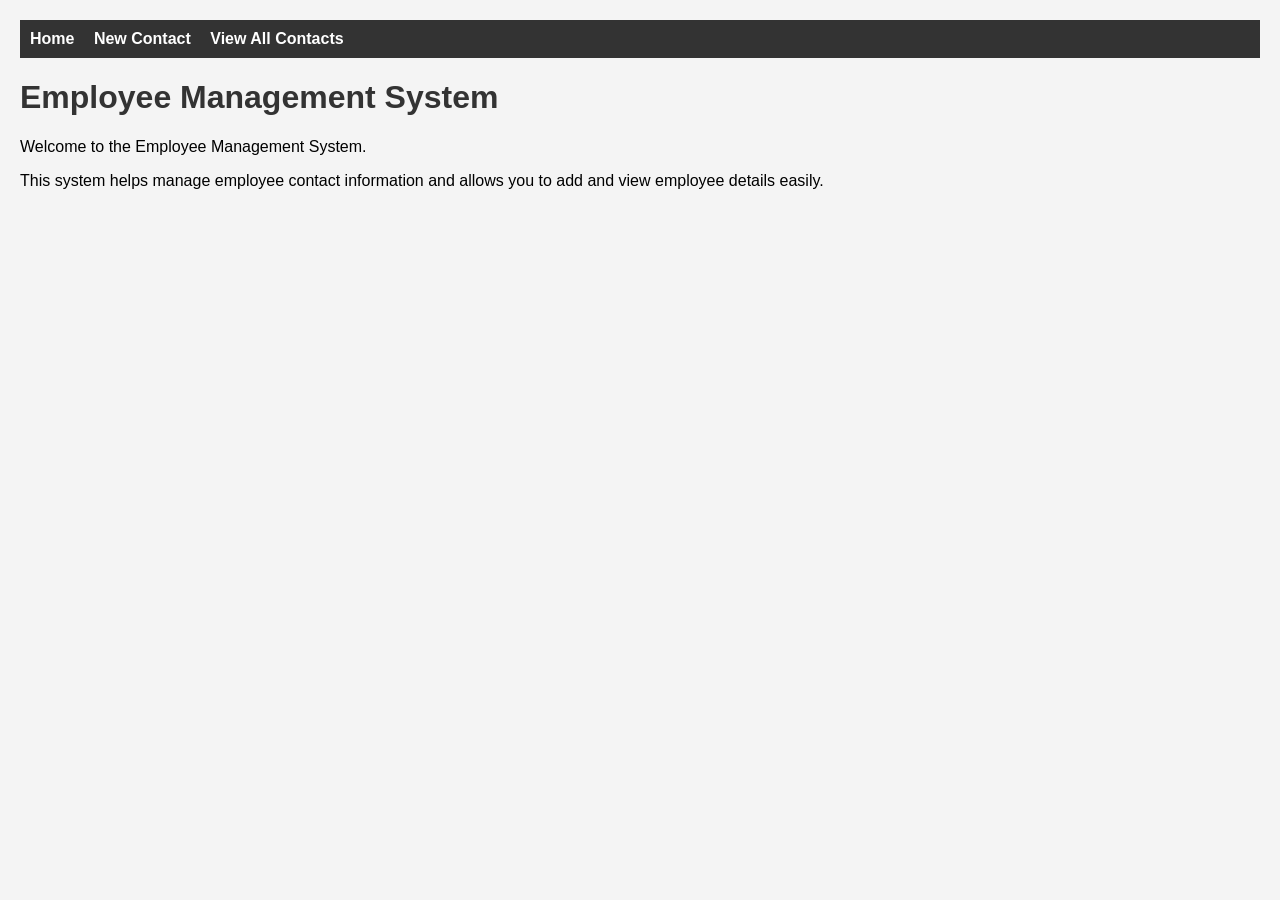
==== index.html @ f7469f61 "Changed the employee contacts" ====
<!DOCTYPE html>
<html lang="en">
<head>
    <meta charset="UTF-8">
    <meta name="viewport" content="width=device-width, initial-scale=1.0">
    <title>Employee Management System</title>
    <link rel="stylesheet" href="styles.css">
</head>
<body>
    <nav>
        <a href="index.html">Home</a>
        <a href="new-contact.html">New Contact</a>
        <a href="view-contacts.html">View All Contacts</a>
        </nav>

        <h1>Employee Management System</h1>

        <p>Welcome to the Employee Management System.</p>

        <p>This system helps manage employee contact information and allows you to add and view employee details easily.</>
    
</body>
</html>
---- styles.css ----
body {
    font-family: Arial,sans-serif;
    margin: 20px;
    background-color: #f4f4f4;
}

nav{
    background-color: #333;
    padding: 10px;
}

nav a{
    color: white;
    text-decoration: none;
    margin-right: 15px;
    font-weight: bold;
}

nav a:hover {
    color: yellow;
}

h1{
    color: #333;
}

form{
    background-color: white;
    padding: 20px;
    width: 300px;
    border-radius: 5px;
}

input{
    width: 100%;
    padding: 8px;
}

table{
    width: 100%;
    border-collapse: collapse;
    background-color: white;
}

th,td {
    padding: 10px;
    text-align: left;
}

th{
    background-color: #333;
    color: white;
}

button{
    padding: 5px 10px;
    margin-right: 5px;
    border: none;
    background-color: #333;
    color: white;
    cursor: pointer;
}

button:hover{
    background-color: #555;
}
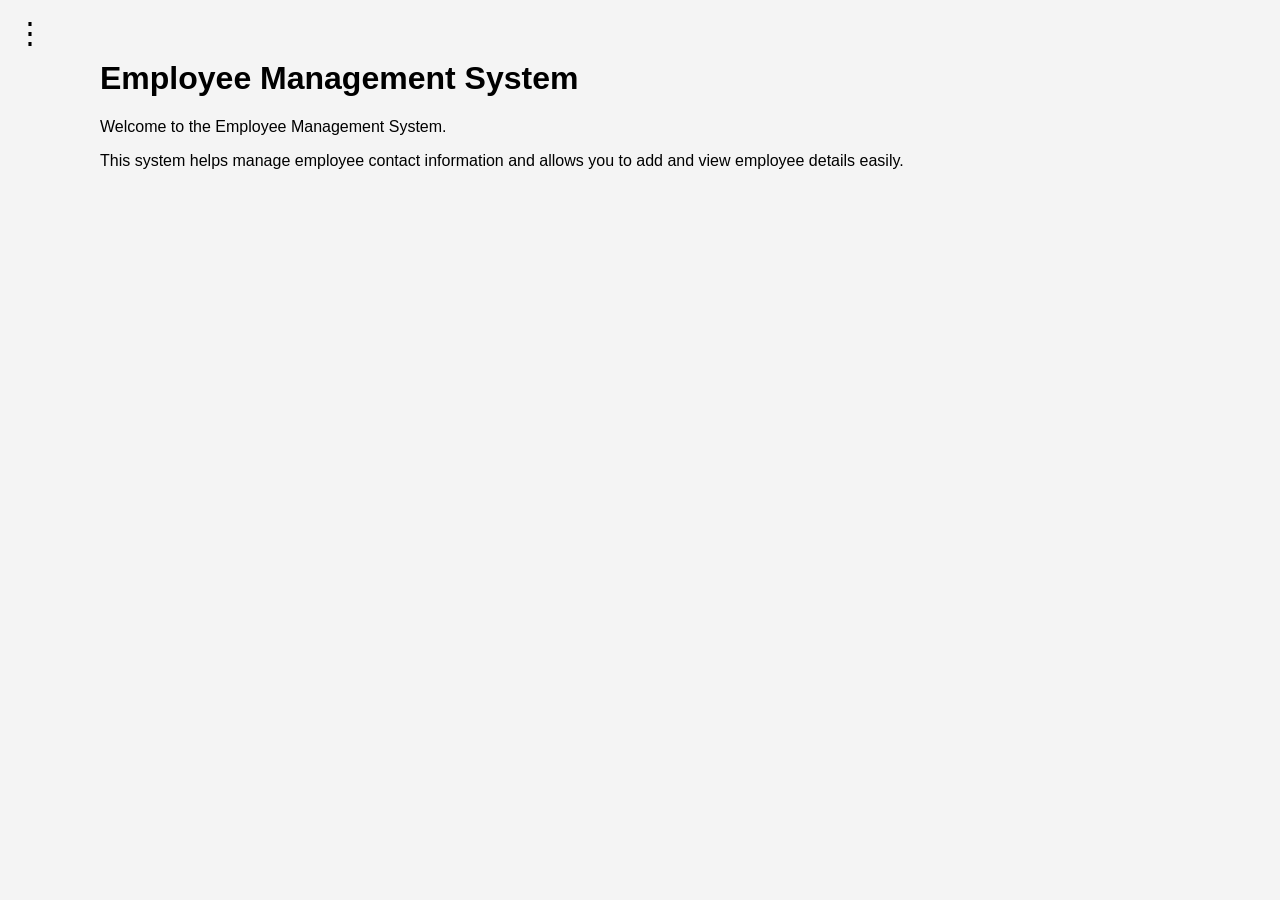
==== commit d3a7f877: "Sidebar" ====
--- a/index.html
+++ b/index.html
@@ -7,17 +7,20 @@
     <link rel="stylesheet" href="styles.css">
 </head>
 <body>
-    <nav>
+    <input type="checkbox" id="menu-toggle">
+    <label for="menu-toggle" class="menu-btn">&#8942;</label>
+
+    <nav class="sidebar">
         <a href="index.html">Home</a>
-        <a href="new-contact.html">New Contact</a>
-        <a href="view-contacts.html">View All Contacts</a>
-        </nav>
-
+         <a href="new-contact.html">New Contact</a>
+          <a href="view-contacts.html">View All Contacts</a>
+ </nav>
+<div class="container">
         <h1>Employee Management System</h1>
 
         <p>Welcome to the Employee Management System.</p>
 
-        <p>This system helps manage employee contact information and allows you to add and view employee details easily.</>
-    
+        <p>This system helps manage employee contact information and allows you to add and view employee details easily.</p>
+    </div>
 </body>
 </html>
--- a/styles.css
+++ b/styles.css
@@ -4,20 +4,52 @@
     background-color: #f4f4f4;
 }
 
-nav{
-    background-color: #333;
-    padding: 10px;
+
+#menu-toggle{
+display:none;
 }
 
-nav a{
-    color: white;
-    text-decoration: none;
-    margin-right: 15px;
-    font-weight: bold;
+
+
+.menu-btn{
+font-size:30px;
+cursor:pointer;
+position:fixed;
+top:15px;
+left:15px;
 }
 
-nav a:hover {
-    color: yellow;
+
+
+.sidebar{
+position:fixed;
+left:-200px;
+top:0;
+width:200px;
+height:100%;
+background:#333;
+padding-top:60px;
+transition:0.3s;
+}
+
+
+
+.sidebar a{
+display:block;
+color:white;
+padding:10px;
+text-decoration:none;
+}
+
+.sidebar a:hover{
+background:#555;
+}
+
+
+
+#menu-toggle:checked + .menu-btn + .sidebar{
+left:0;
+}
 }
 
 h1{
@@ -63,4 +95,9 @@
 
 button:hover{
     background-color: #555;
+}
+
+.container{
+    margin-left: 80px;
+    margin-top: 60px;
 }
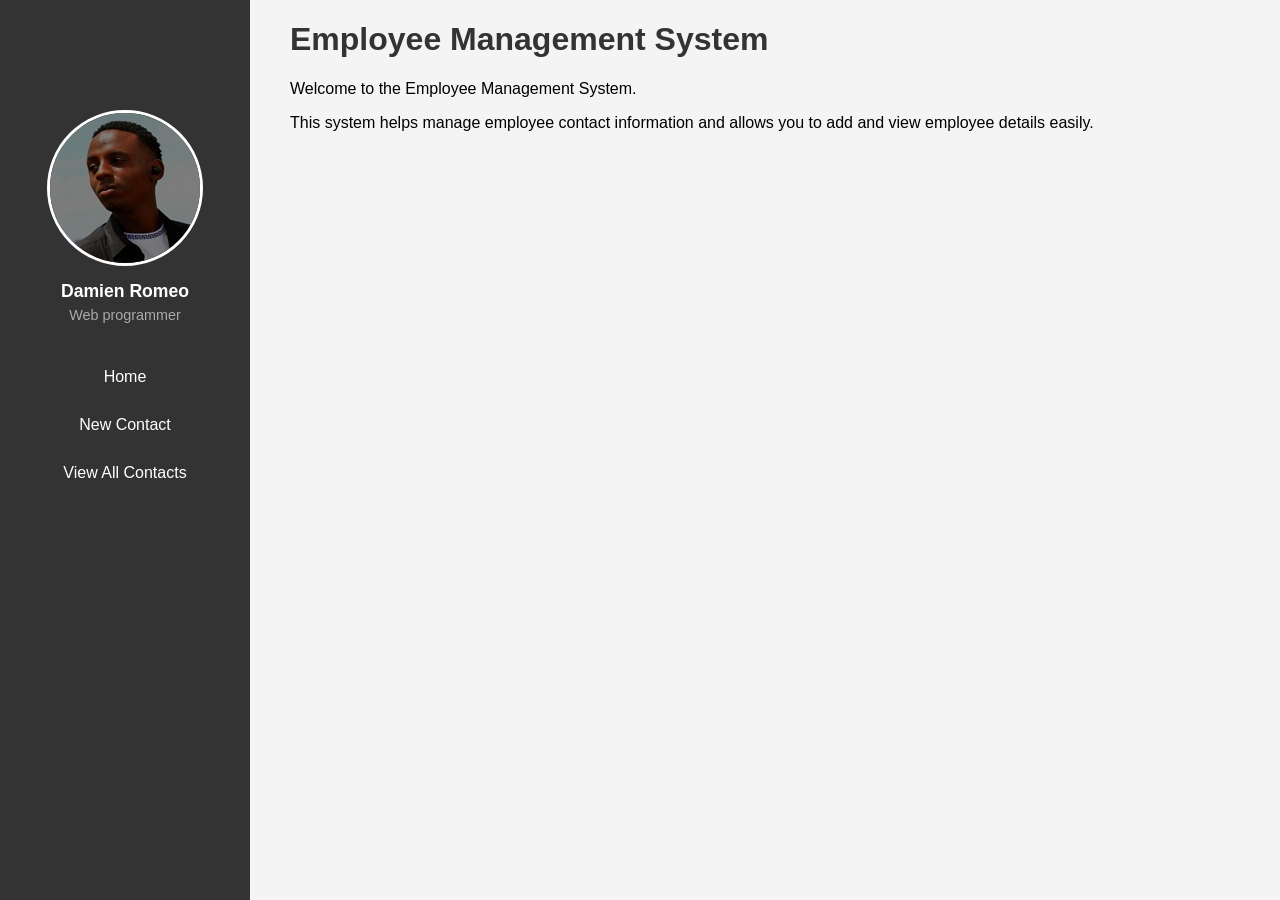
==== commit 10531ea9: "Sidebar" ====
--- a/index.html
+++ b/index.html
@@ -7,14 +7,25 @@
     <link rel="stylesheet" href="styles.css">
 </head>
 <body>
-    <input type="checkbox" id="menu-toggle">
-    <label for="menu-toggle" class="menu-btn">&#8942;</label>
+  
 
-    <nav class="sidebar">
+    <div class="sidebar">
+        
+    
+    <div class="profile">
+        <div class="profile-pic">
+            <img src="Images/Profile.jpg.jpeg" alt="Profile Picture"> 
+        </div>
+        
+        <h3>Damien Romeo</h3>
+        
+        <p>Web programmer</p>
+    </div>
+
         <a href="index.html">Home</a>
          <a href="new-contact.html">New Contact</a>
           <a href="view-contacts.html">View All Contacts</a>
- </nav>
+    </div>
 <div class="container">
         <h1>Employee Management System</h1>
 
--- a/styles.css
+++ b/styles.css
@@ -5,31 +5,59 @@
 }
 
 
-#menu-toggle{
-display:none;
-}
-
-
-
-.menu-btn{
-font-size:30px;
-cursor:pointer;
-position:fixed;
-top:15px;
-left:15px;
-}
-
 
 
 .sidebar{
 position:fixed;
-left:-200px;
+left:0;
 top:0;
-width:200px;
-height:100%;
+width:250px;
+height:100vh;
 background:#333;
 padding-top:60px;
 transition:0.3s;
+    display: flex;
+    flex-direction: column;
+    align-items: center; 
+}
+
+
+.profile {
+    margin-top: 50px;       
+    margin-bottom: 30px;    
+    text-align: center;     
+}
+
+
+.profile-pic {
+    width: 150px;            
+    height: 150px;
+    
+    margin: 0 auto 15px auto; 
+    border: 3px solid white; 
+    border-radius: 50%;
+    overflow: hidden;
+    background-size: cover;
+}
+
+
+.profile h3 {
+    margin: 0;
+    color: #fff;
+    font-size: 1.1em;
+}
+
+
+.profile p {
+    margin: 5px 0 0 0;
+    color: #aaa;
+    font-size: 0.9em;
+}
+
+
+.nav-links {
+    width: 100%;
+    
 }
 
 
@@ -37,20 +65,15 @@
 .sidebar a{
 display:block;
 color:white;
-padding:10px;
+padding:15px;
 text-decoration:none;
 }
-
-.sidebar a:hover{
-background:#555;
+.sidebar a:hover {
+    color: burlywood;
+    transition: color 0.3s;
 }
 
 
-
-#menu-toggle:checked + .menu-btn + .sidebar{
-left:0;
-}
-}
 
 h1{
     color: #333;
@@ -58,9 +81,15 @@
 
 form{
     background-color: white;
-    padding: 20px;
+    padding: 30px;
     width: 300px;
     border-radius: 5px;
+    max-width: 400px;
+    margin: 40px auto;
+    padding: 30px;
+    border-radius:15px;
+    box-shadow: 0 4px 12px rgba(0, 0, 0, 0.1);
+    border: 1px solid #eee;
 }
 
 input{
@@ -69,9 +98,14 @@
 }
 
 table{
-    width: 100%;
+    width: 95%;
+    border-radius: 8px;
     border-collapse: collapse;
     background-color: white;
+    box-sizing: border-box;
+    margin-right: 50px;
+    display: table;
+
 }
 
 th,td {
@@ -98,6 +132,8 @@
 }
 
 .container{
-    margin-left: 80px;
-    margin-top: 60px;
+    margin-left: 250px;
+    padding-left: 20px;
+    padding-right: 20px;
+    width: calc(100% - 200px);
 }
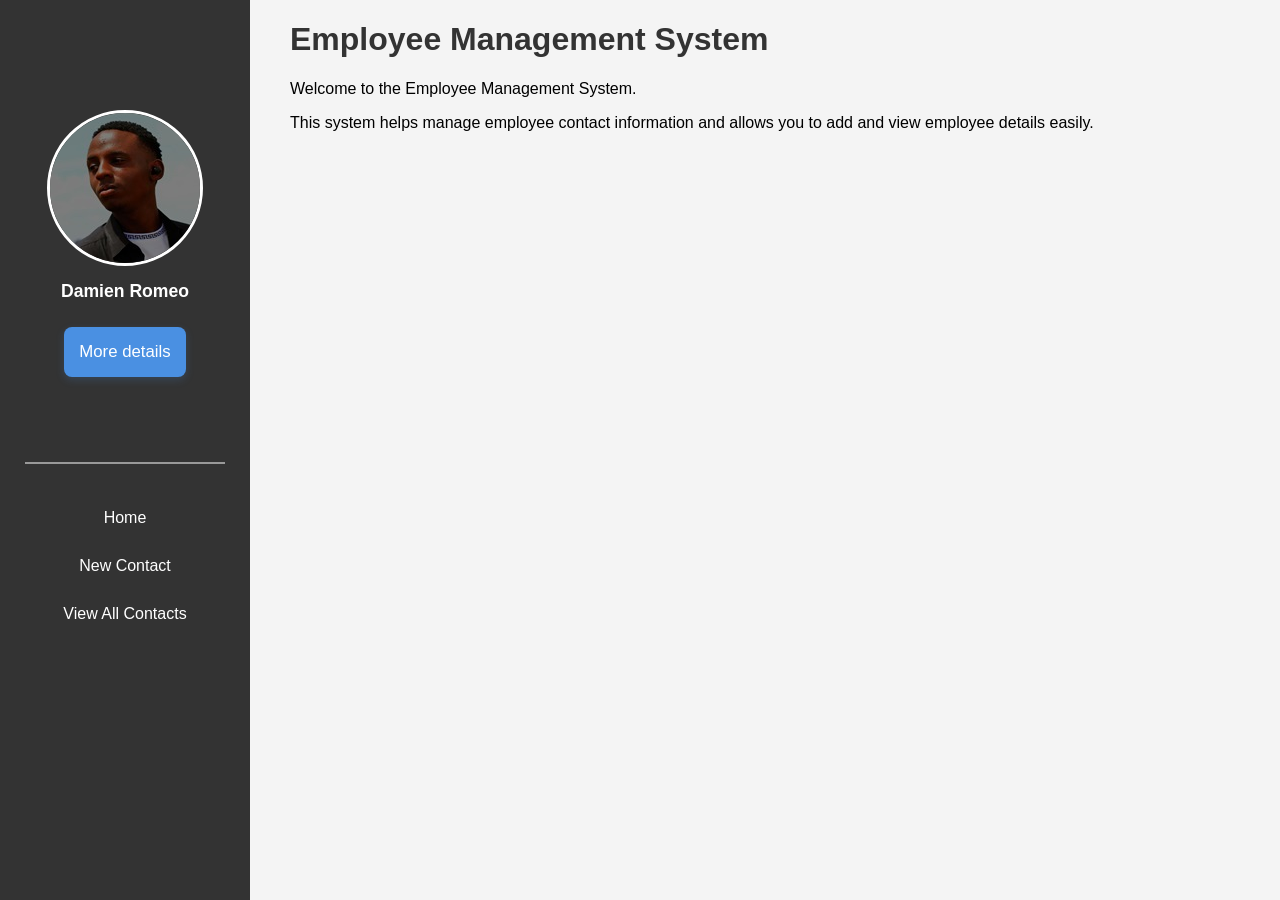
==== commit 5cd54f6e: "Added Profile Card" ====
--- a/index.html
+++ b/index.html
@@ -19,9 +19,9 @@
         
         <h3>Damien Romeo</h3>
         
-        <p>Web programmer</p>
+        <a href="profilecard/profile.html" class="profile-btn">More details</a>
     </div>
-
+<hr style="border: none; height: 2px; background-color: #999; margin: 30px 10%; display: block !important; width: 80% !important;">
         <a href="index.html">Home</a>
          <a href="new-contact.html">New Contact</a>
           <a href="view-contacts.html">View All Contacts</a>
@@ -34,4 +34,5 @@
         <p>This system helps manage employee contact information and allows you to add and view employee details easily.</p>
     </div>
 </body>
+<script src="main.js"></script>
 </html>
--- a/styles.css
+++ b/styles.css
@@ -136,4 +136,49 @@
     padding-left: 20px;
     padding-right: 20px;
     width: calc(100% - 200px);
+}
+
+.actions button {
+    margin: 4px 2px;
+    padding: 6px 10px;
+    border: none;
+    border-radius: 4px;
+    color: white;
+    cursor: pointer;
+}
+.details { background: #007bff; }
+.edit   { background: #fd7e14; }
+.delete { background: #dc3545; }
+
+thead th {
+    background-color: #333;
+    color: white;
+    padding: 10px;
+    text-align: center;
+}
+
+th:last-child {
+    background-color: #222;   
+}
+
+.profile-btn {
+    display: block;
+    width: fit-content;
+    margin: 25px auto;
+    padding: 12px 32px;
+    background-color: #4a90e2;
+    color: white;
+    text-decoration: none;
+    border-radius: 8px;
+    font-size: 1.05rem;
+    font-weight: 500;
+    text-align: center;
+    transition: all 0.2s ease;
+    box-shadow: 0 3px 8px rgba(74, 144, 226, 0.2);
+}
+
+.profile-btn:hover {
+    background-color: #357abd;
+    transform: translateY(-2px);
+    box-shadow: 0 6px 14px rgba(74, 144, 226, 0.3);
 }
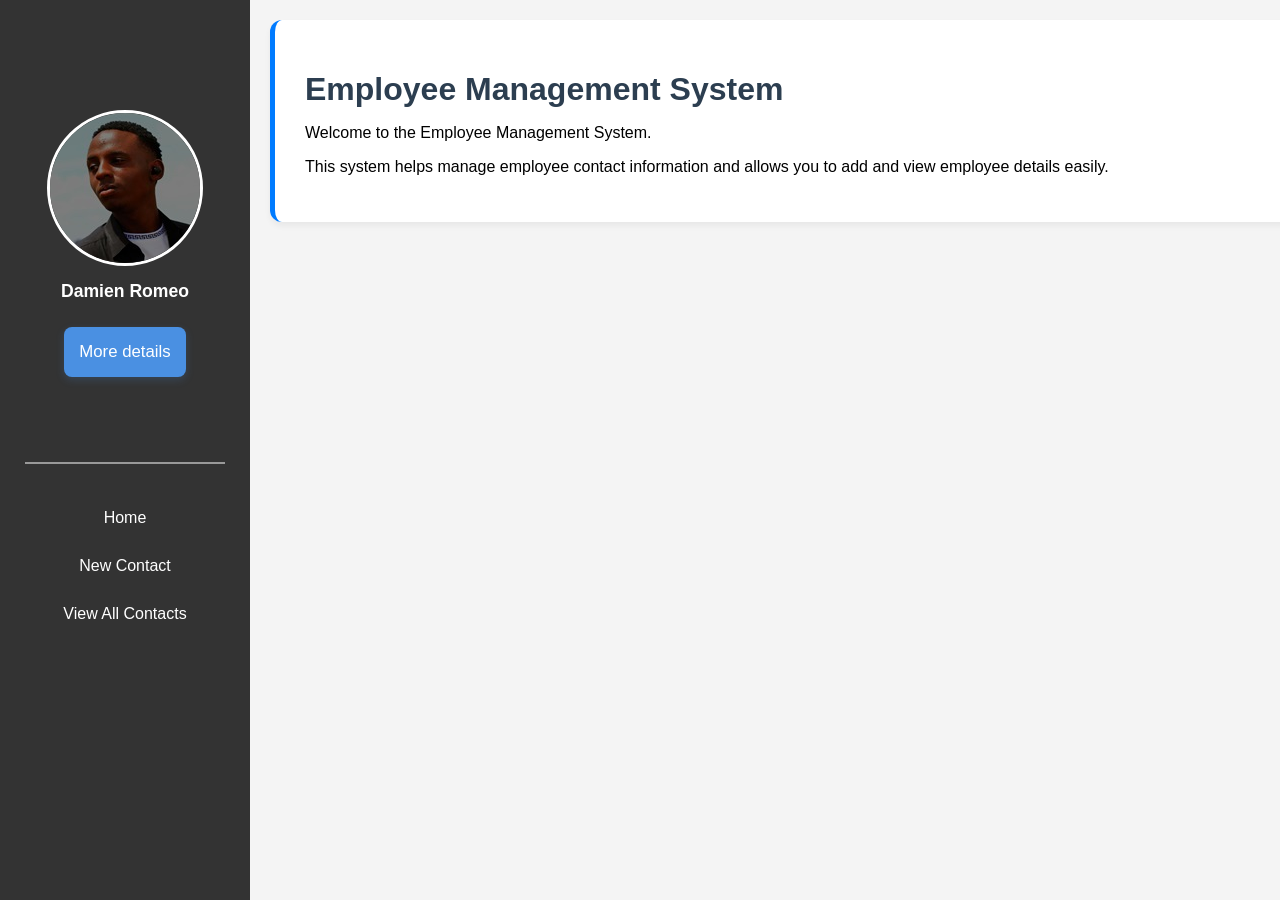
==== commit 5a478b26: "Added style to home page" ====
--- a/index.html
+++ b/index.html
@@ -26,7 +26,7 @@
          <a href="new-contact.html">New Contact</a>
           <a href="view-contacts.html">View All Contacts</a>
     </div>
-<div class="container">
+<div id="welcome-card" class="container">
         <h1>Employee Management System</h1>
 
         <p>Welcome to the Employee Management System.</p>
--- a/styles.css
+++ b/styles.css
@@ -181,4 +181,21 @@
     background-color: #357abd;
     transform: translateY(-2px);
     box-shadow: 0 6px 14px rgba(74, 144, 226, 0.3);
+}
+
+#welcome-card {
+    background: #fff;
+    padding: 30px;
+    padding-right: 20px;
+    border-radius: 12px;
+    box-shadow: 0 4px 6px rgba(0, 0, 0, 0.05);
+    border-left: 5px solid #007bff; 
+    margin-right: 5%;
+    display: block;
+}
+
+h1 {
+    font-size: 2rem;
+    margin-bottom: 10px;
+    color: #2c3e50;
 }
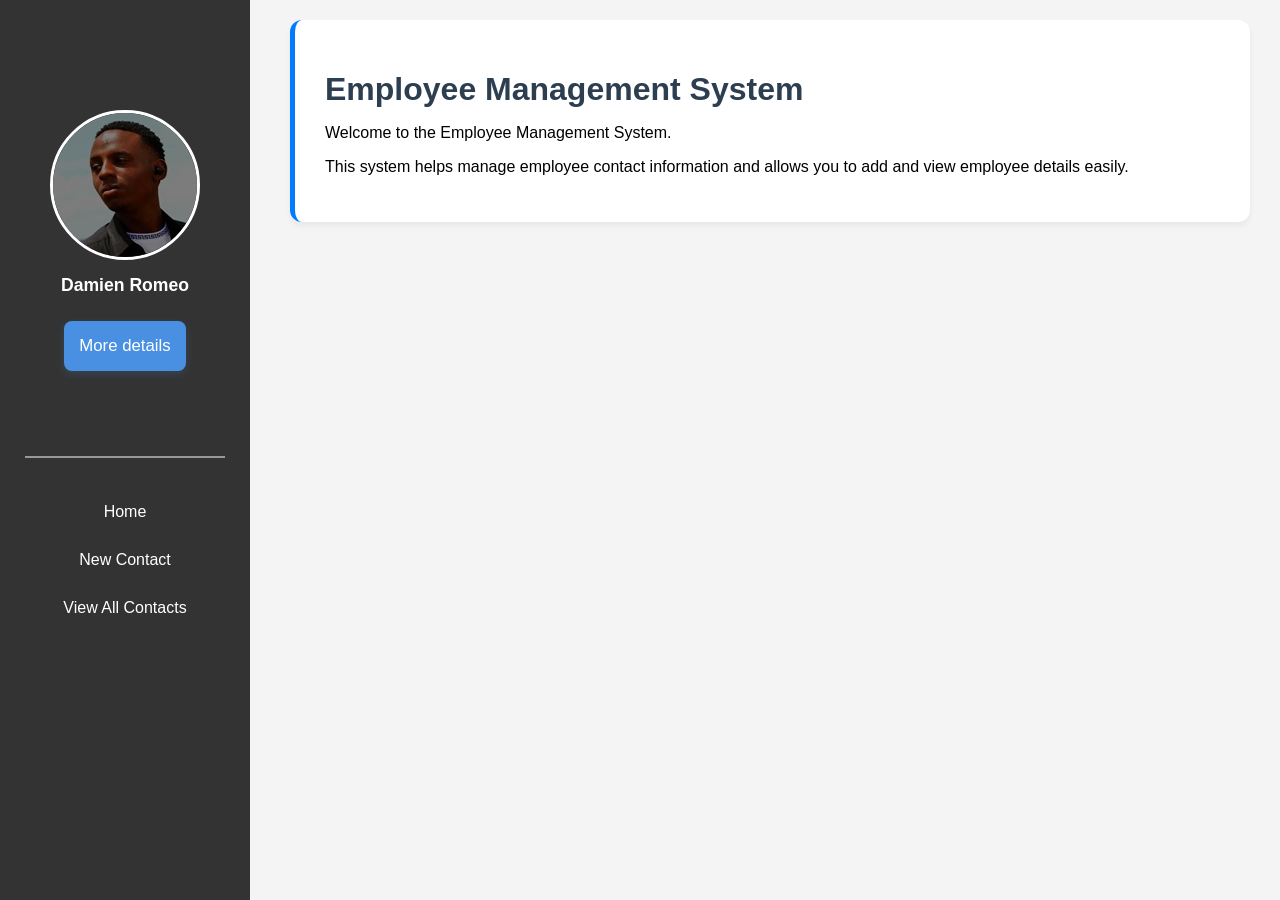
==== commit b1bb70e0: "tried to add mobile responsiveness" ====
--- a/index.html
+++ b/index.html
@@ -6,7 +6,8 @@
     <title>Employee Management System</title>
     <link rel="stylesheet" href="styles.css">
 </head>
-<body>
+<body> 
+    <div class="MR">
   
 
     <div class="sidebar">
@@ -33,6 +34,7 @@
 
         <p>This system helps manage employee contact information and allows you to add and view employee details easily.</p>
     </div>
+    </div>
 </body>
 <script src="main.js"></script>
 </html>
--- a/styles.css
+++ b/styles.css
@@ -1,7 +1,15 @@
+*{
+    box-sizing: border-box;
+}
+
 body {
     font-family: Arial,sans-serif;
     margin: 20px;
     background-color: #f4f4f4;
+    background-image: url('Images/laptop-coffee-cup-notepad-black-background-top-view.jpg');
+    background-size: cover;
+    
+    
 }
 
 
@@ -136,6 +144,7 @@
     padding-left: 20px;
     padding-right: 20px;
     width: calc(100% - 200px);
+   
 }
 
 .actions button {
@@ -191,6 +200,7 @@
     box-shadow: 0 4px 6px rgba(0, 0, 0, 0.05);
     border-left: 5px solid #007bff; 
     margin-right: 5%;
+    width: 80%;
     display: block;
 }
 
@@ -198,4 +208,15 @@
     font-size: 2rem;
     margin-bottom: 10px;
     color: #2c3e50;
+}
+.MR {
+    width: 100%;
+    max-width: 1200px;
+    margin: auto;
+}
+
+@media (max-width: 768px) {
+    .sidebar {
+        flex-direction: column;
+    }
 }
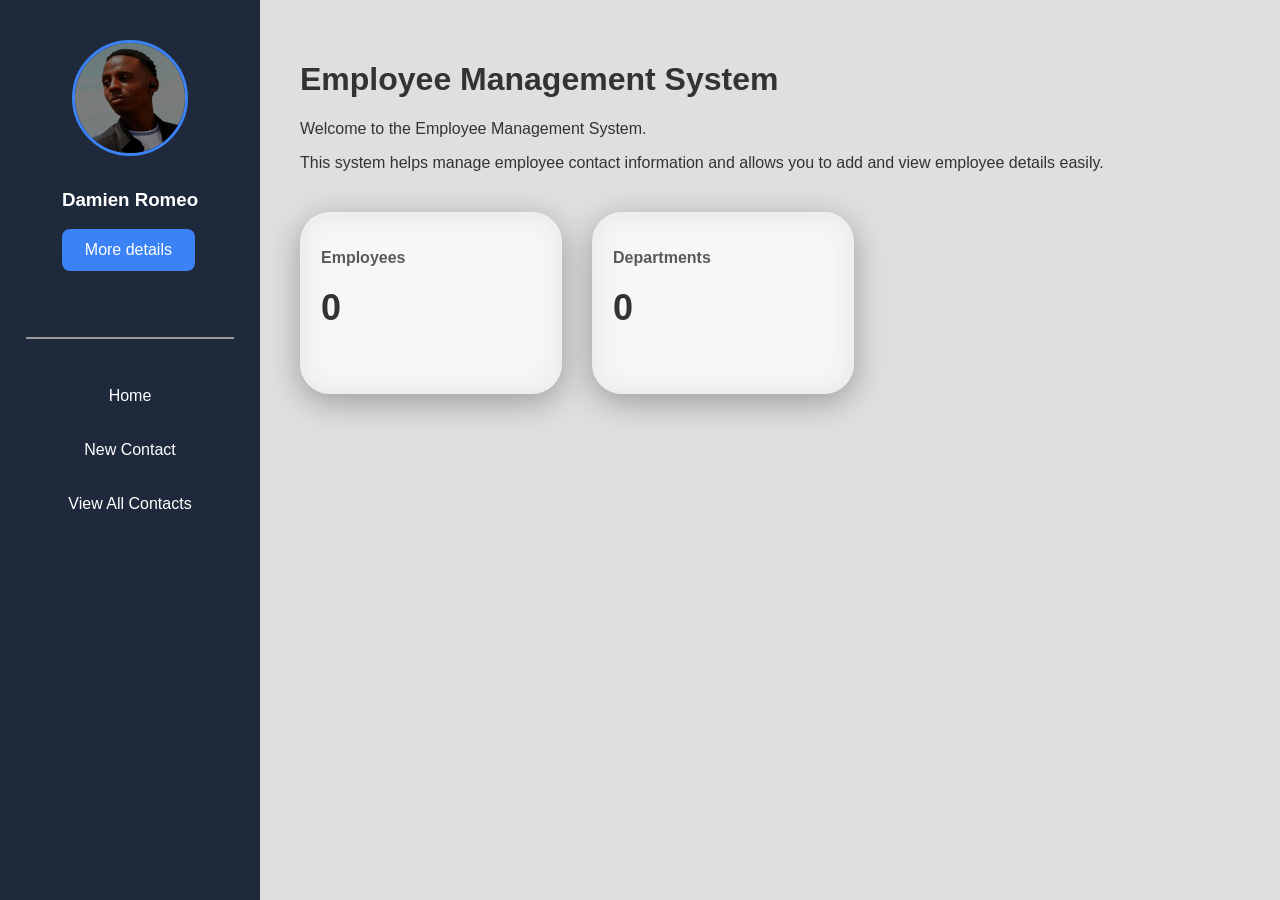
==== commit 56598256: "Added Stat Cards" ====
--- a/index.html
+++ b/index.html
@@ -33,8 +33,23 @@
         <p>Welcome to the Employee Management System.</p>
 
         <p>This system helps manage employee contact information and allows you to add and view employee details easily.</p>
-    </div>
-    </div>
+
+        <div class="stats-container">
+
+  <div class="stat-card">
+    <h3>Employees</h3>
+    <p id="employeeCount">25</p>
+  </div>
+
+  <div class="stat-card">
+    <h3>Departments</h3>
+    <p id="departmentCount">5</p>
+  </div>
+
+</div>
+</div>
+
+
 </body>
 <script src="main.js"></script>
 </html>
--- a/styles.css
+++ b/styles.css
@@ -1,222 +1,301 @@
-*{
-    box-sizing: border-box;
-}
-
+/* ================= BASE ================= */
 body {
-    font-family: Arial,sans-serif;
-    margin: 20px;
-    background-color: #f4f4f4;
-    background-image: url('Images/laptop-coffee-cup-notepad-black-background-top-view.jpg');
-    background-size: cover;
-    
-    
-}
-
-
-
-
-.sidebar{
-position:fixed;
-left:0;
-top:0;
-width:250px;
-height:100vh;
-background:#333;
-padding-top:60px;
-transition:0.3s;
+    margin: 0;
+    padding: 0;
+    font-family: Arial, sans-serif;
+
+    background: url('Images/laptop-coffee-cup-notepad-black-background-top-view.jpg') no-repeat center center/cover;
+    min-height: 100vh;
+    color: #333;
+    position: relative;
+}
+
+/* Overlay for better readability */
+body::before {
+    content: "";
+    position: fixed;
+    inset: 0;
+    background: rgba(0, 0, 0, 0.5);
+    backdrop-filter: blur(4px);
+    z-index: -1;
+}
+
+/* Layout */
+.MR {
+    display: flex;
+    width: 100%;
+    min-height: 100vh;
+}
+
+/* ================= SIDEBAR ================= */
+.sidebar {
+    width: 260px;
+    background: #1e293b;
+    color: white;
+    padding-top: 40px;
+    position: fixed;
+    inset: 0 auto 0 0;
     display: flex;
     flex-direction: column;
-    align-items: center; 
-}
-
-
+    align-items: center;
+}
+
+/* Profile */
 .profile {
-    margin-top: 50px;       
-    margin-bottom: 30px;    
-    text-align: center;     
-}
-
-
-.profile-pic {
-    width: 150px;            
-    height: 150px;
+    text-align: center;
+    margin-bottom: 30px;
+}
+
+.profile img {
+    width: 110px;
+    height: 110px;
+    border-radius: 50%;
+    border: 3px solid #3b82f6;
+    margin-bottom: 10px;
+}
+
+/* Sidebar links */
+.sidebar a {
+    color: white;
+    text-decoration: none;
+    padding: 12px;
+    width: 80%;
+    text-align: center;
+    margin: 6px 0;
+    border-radius: 8px;
+    transition: 0.3s;
+}
+
+.sidebar a:hover {
+    background: rgba(255,255,255,0.1);
+    transform: translateX(6px);
+}
+
+/* Buttons */
+.profile-btn, .profile button {
+    display: block;
+    margin: 15px auto;
+    padding: 10px 25px;
+    background: #3b82f6;
+    color: white;
+    border: none;
+    border-radius: 8px;
+    cursor: pointer;
+    transition: 0.3s;
+}
+
+.profile-btn:hover {
+    background: #2563eb;
+    transform: translateY(-2px);
+}
+
+/* ================= MAIN CONTENT ================= */
+.container {
+    margin-left: 260px;
+    padding: 40px;
+    flex: 1;
+
+    background: rgba(255, 255, 255, 0.75);
+    backdrop-filter: blur(3px);
+}
+
+.welcome-card {
+    background: rgba(255, 255, 255, 0.95); /* A clear white-ish background */
+    padding: 30px;
+    border-radius: 12px;
+    display: flex;
+    flex-direction: column;
+    gap: 15px;
+    box-shadow: 0 6px 15px rgba(0, 0, 0, 0.08); /* A soft shadow makes it pop */
+    box-sizing: border-box;
+
+    /* ——— THE NEW "CARD" STYLING ——— */
+    margin: 30px;            /* Pushes it 30px from *every* edge (top, right, bottom, and sidebar) */
+    max-width: 700px;        /* This limits the width so it doesn't stretch across the screen */
     
-    margin: 0 auto 15px auto; 
-    border: 3px solid white; 
-    border-radius: 50%;
+   
+}
+/* ================= FORM ================= */
+form {
+    background: white;
+    padding: 30px;
+    border-radius: 14px;
+    box-shadow: 0 10px 25px rgba(0,0,0,0.15);
+    max-width: 450px;
+    margin: 30px auto;
+}
+
+/* Inputs */
+input {
+    width: 100%;
+    padding: 12px;
+    margin: 10px 0;
+    border: 1px solid #ddd;
+    border-radius: 8px;
+    font-size: 15px;
+}
+
+/* ================= TABLE ================= */
+table {
+    width: 100%;
+    border-collapse: collapse;
+    background: white;
+    margin-top: 20px;
+    border-radius: 10px;
     overflow: hidden;
-    background-size: cover;
-}
-
-
-.profile h3 {
-    margin: 0;
-    color: #fff;
-    font-size: 1.1em;
-}
-
-
-.profile p {
-    margin: 5px 0 0 0;
-    color: #aaa;
-    font-size: 0.9em;
-}
-
-
-.nav-links {
-    width: 100%;
-    
-}
-
-
-
-.sidebar a{
-display:block;
-color:white;
-padding:15px;
-text-decoration:none;
-}
-.sidebar a:hover {
-    color: burlywood;
-    transition: color 0.3s;
-}
-
-
-
-h1{
-    color: #333;
-}
-
-form{
-    background-color: white;
-    padding: 30px;
-    width: 300px;
-    border-radius: 5px;
-    max-width: 400px;
-    margin: 40px auto;
-    padding: 30px;
-    border-radius:15px;
-    box-shadow: 0 4px 12px rgba(0, 0, 0, 0.1);
-    border: 1px solid #eee;
-}
-
-input{
-    width: 100%;
-    padding: 8px;
-}
-
-table{
-    width: 95%;
-    border-radius: 8px;
-    border-collapse: collapse;
-    background-color: white;
-    box-sizing: border-box;
-    margin-right: 50px;
-    display: table;
-
-}
-
-th,td {
-    padding: 10px;
+    box-shadow: 0 6px 18px rgba(0,0,0,0.1);
+}
+
+th, td {
+    padding: 14px;
     text-align: left;
 }
 
-th{
-    background-color: #333;
-    color: white;
-}
-
-button{
-    padding: 5px 10px;
-    margin-right: 5px;
+th {
+    background: #1e293b;
+    color: white;
+}
+
+tr:nth-child(even) {
+    background: #f8fafc;
+}
+
+tr:hover {
+    background: #eef2ff;
+}
+
+/* ================= BUTTONS ================= */
+.actions button, .details, .edit, .delete {
+    margin: 4px 3px;
+    padding: 6px 14px;
     border: none;
-    background-color: #333;
+    border-radius: 6px;
     color: white;
     cursor: pointer;
-}
-
-button:hover{
-    background-color: #555;
-}
-
-.container{
-    margin-left: 250px;
-    padding-left: 20px;
-    padding-right: 20px;
-    width: calc(100% - 200px);
-   
-}
-
-.actions button {
-    margin: 4px 2px;
-    padding: 6px 10px;
-    border: none;
-    border-radius: 4px;
-    color: white;
-    cursor: pointer;
-}
-.details { background: #007bff; }
-.edit   { background: #fd7e14; }
-.delete { background: #dc3545; }
-
-thead th {
-    background-color: #333;
-    color: white;
-    padding: 10px;
-    text-align: center;
-}
-
-th:last-child {
-    background-color: #222;   
-}
-
-.profile-btn {
-    display: block;
-    width: fit-content;
-    margin: 25px auto;
-    padding: 12px 32px;
-    background-color: #4a90e2;
-    color: white;
-    text-decoration: none;
-    border-radius: 8px;
-    font-size: 1.05rem;
-    font-weight: 500;
-    text-align: center;
-    transition: all 0.2s ease;
-    box-shadow: 0 3px 8px rgba(74, 144, 226, 0.2);
-}
-
-.profile-btn:hover {
-    background-color: #357abd;
-    transform: translateY(-2px);
-    box-shadow: 0 6px 14px rgba(74, 144, 226, 0.3);
-}
-
-#welcome-card {
-    background: #fff;
-    padding: 30px;
-    padding-right: 20px;
-    border-radius: 12px;
-    box-shadow: 0 4px 6px rgba(0, 0, 0, 0.05);
-    border-left: 5px solid #007bff; 
-    margin-right: 5%;
-    width: 80%;
-    display: block;
-}
-
-h1 {
-    font-size: 2rem;
-    margin-bottom: 10px;
-    color: #2c3e50;
-}
-.MR {
-    width: 100%;
-    max-width: 1200px;
-    margin: auto;
-}
-
+    font-size: 14px;
+    transition: 0.2s;
+}
+
+.details { background: #3b82f6; }
+.edit   { background: #f59e0b; }
+.delete { background: #ef4444; }
+#save-employee {background: #1a2a3a}
+
+button:hover {
+    transform: scale(1.05);
+}
+
+/* ================= MOBILE RESPONSIVENESS ================= */
 @media (max-width: 768px) {
+
+    /* Sidebar → top bar */
     .sidebar {
-        flex-direction: column;
-    }
+        width: 100%;
+        height: auto;
+        position: relative;
+        flex-direction: row;
+        justify-content: space-between;
+        padding: 10px 15px;
+    }
+
+    .profile {
+        display: flex;
+        align-items: center;
+        margin-bottom: 0;
+    }
+
+    .profile img {
+        width: 50px;
+        height: 50px;
+        margin-right: 10px;
+    }
+
+    .profile h3,
+    .profile p {
+        display: none;
+    }
+
+    /* Links horizontal */
+    .sidebar a {
+        width: auto;
+        padding: 8px 10px;
+        font-size: 14px;
+        margin: 0 4px;
+    }
+
+    /* Content full width */
+    .container {
+        margin-left: 0;
+        padding: 20px;
+    }
+
+    /* Table scroll */
+    table {
+        display: block;
+        overflow-x: auto;
+        white-space: nowrap;
+    }
+
+    /* Forms */
+    form {
+        width: 100%;
+        max-width: 100%;
+        margin: 20px 0;
+    }
+
+    /* Buttons smaller */
+    .actions button {
+        padding: 5px 10px;
+        font-size: 12px;
+    }
+}
+
+/* Container */
+.stats-container {
+  display: flex;
+  gap: 30px;
+  margin-top: 40px;
+}
+
+/* Glass squircle cards */
+.stat-card {
+  width: 220px;
+  height: 140px;
+  padding: 20px;
+
+  border-radius: 30px; /* squircle feel */
+  
+  background: rgba(255, 255, 255, 0.08); /* transparent glass */
+  backdrop-filter: blur(15px);
+  -webkit-backdrop-filter: blur(15px);
+
+  border: 1px solid rgba(255, 255, 255, 0.15);
+
+  box-shadow: 
+    0 8px 32px rgba(0,0,0,0.3),
+    inset 0 0 10px rgba(255,255,255,0.05);
+
+  color: dark grey;
+  position: relative;
+  transition: 0.3s ease;
+}
+
+/* Hover effect */
+.stat-card:hover {
+  transform: translateY(-5px) scale(1.03);
+  box-shadow: 
+    0 12px 40px rgba(0,0,0,0.5),
+    inset 0 0 12px rgba(255,255,255,0.08);
+}
+
+/* Text */
+.stat-card h3 {
+  font-size: 16px;
+  opacity: 0.8;
+}
+
+.stat-card p {
+  font-size: 36px;
+  font-weight: bold;
+  margin-top: 20px;
 }
